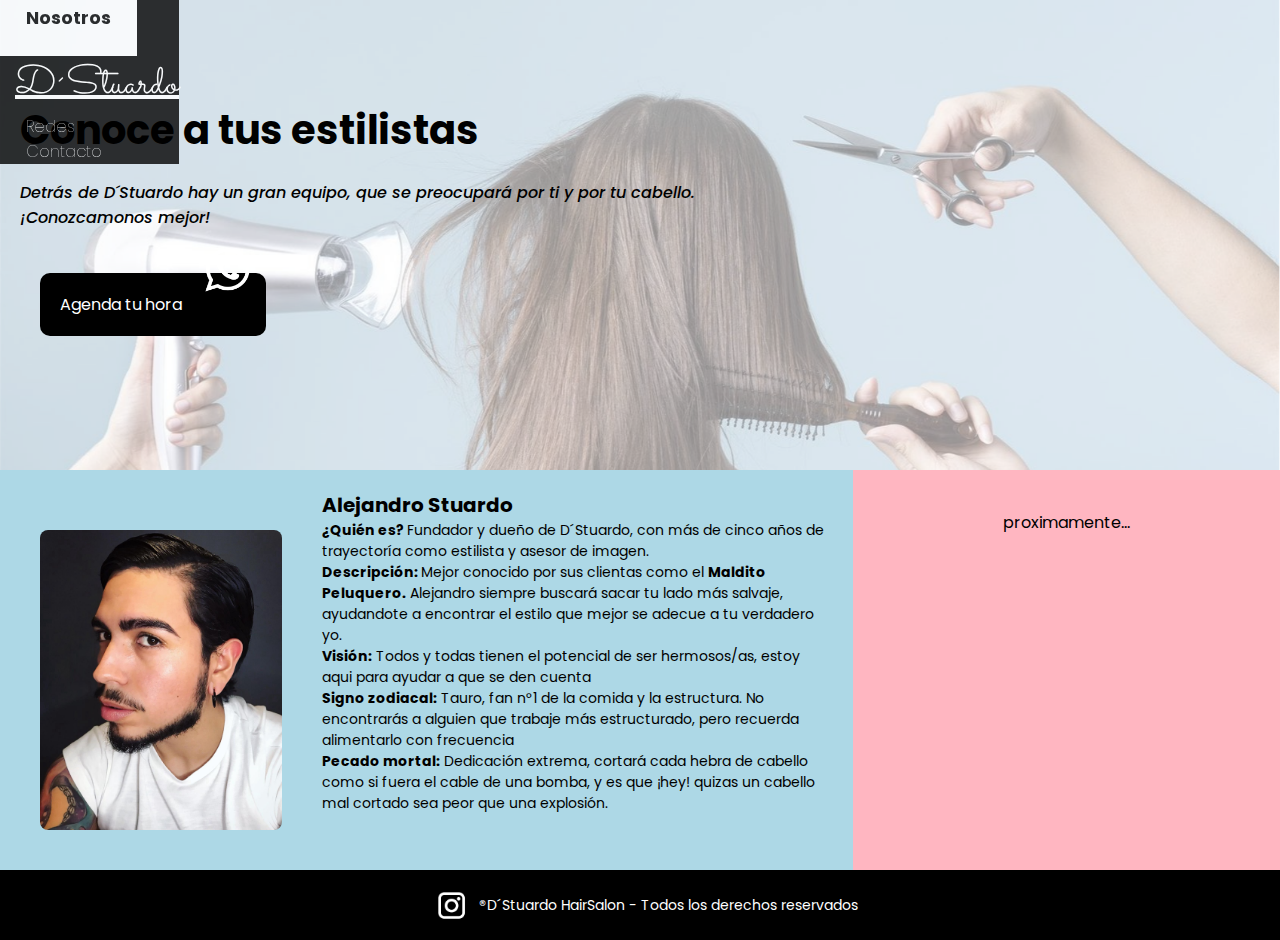
==== assets/pages/about.html @ 19d1debc "Sitio completo antes de realizar el traspaso a Sass" ====
<html lang="en">
<head>
    <meta charset="UTF-8">
    <meta name="viewport" content="width=device-width, initial-scale=1.0">
    <link rel="preconnect" href="https://fonts.googleapis.com">
    <link rel="preconnect" href="https://fonts.gstatic.com" crossorigin>
    <link href="https://fonts.googleapis.com/css2?family=Poppins:wght@300;400;500;600&display=swap" rel="stylesheet">
    <link href="https://fonts.googleapis.com/css2?family=Sacramento&display=swap" rel="stylesheet">
    <link href="https://cdn.jsdelivr.net/npm/bootstrap@5.3.2/dist/css/bootstrap.min.css" rel="stylesheet" integrity="sha384-T3c6CoIi6uLrA9TneNEoa7RxnatzjcDSCmG1MXxSR1GAsXEV/Dwwykc2MPK8M2HN" crossorigin="anonymous">
    <link rel="stylesheet" href="../style/style.css">
    <link rel="shortcut icon" href="../images/general/favicon.png" type="image/x-icon">
    <title>Quienes somos</title>
</head>
<body>
    <header>
        <nav class="navbar navbar-expand-lg bg-body-tertiary">
            <div class="container-fluid header">
                <a class="navbar-brand logo" href="../../index.html">D´Stuardo</a>
            <button class="navbar-toggler" type="button" data-bs-toggle="collapse" data-bs-target="#navbarNav" aria-controls="navbarNav" aria-expanded="false" aria-label="Toggle navigation">
                <span class="navbar-toggler-icon"></span>
            </button>
            <div class="collapse navbar-collapse pagesEspace" id="navbarNav">
                <ul class="navbar-nav pages">
                    <li class="nav-item">
                        <a class="nav-link page  current" href="./about.html">Nosotros</a>
                    </li>
                    <li class="nav-item">
                        <a class="nav-link page" href="./services.html" aria-current="page">Servicios</a>
                    </li>
                    <li>
                        <a class="nav-link inicio" href="../../index.html">D´Stuardo</a>
                    </li>
                    <li class="nav-item">
                        <a class="nav-link page" href="./rrss.html">Redes</a>
                    </li>
                    <li class="nav-item">
                        <a class="nav-link page" href="./contact.html">Contacto</a>
                    </li>
                </ul>
            </div>
            </div>
        </nav>
    </header>
    <main id="about">
        <div class="portada" id="banner">
            <h2>Conoce a tus estilistas</h2>
            <p>Detrás de D´Stuardo hay un gran equipo, que se preocupará por ti y por tu cabello.</p>
            <p>¡Conozcamonos mejor!</p>
            <a href="" class="wp">Agenda tu hora <img src="../images/index/logo_wp.png" alt="Logo de whatsapp"></a>
        </div>
        <section class="personal1">
            <img src="../images/about/jefe.jpeg" alt="Alejandro Stuardo">
            <div>
                <h3>Alejandro Stuardo</h3>
                <p> <strong>¿Quién es? </strong>Fundador y dueño de D´Stuardo, con más de cinco años de trayectoría como estilista y asesor de imagen.</p>
                <p><strong>Descripción: </strong>Mejor conocido por sus clientas como el <strong>Maldito Peluquero.</strong> Alejandro siempre buscará sacar tu lado más salvaje, ayudandote a encontrar el estilo que mejor se adecue a tu verdadero yo.</p>
                <p><strong>Visión:</strong> Todos y todas tienen el potencial de ser hermosos/as, estoy aqui para ayudar a que se den cuenta</p>
                <p><strong>Signo zodiacal:</strong> Tauro, fan n°1 de la comida y la estructura. No encontrarás a alguien que trabaje más estructurado, pero recuerda alimentarlo con frecuencia</p>
                <p><Strong>Pecado mortal:</Strong> Dedicación extrema, cortará cada hebra de cabello como si fuera el cable de una bomba, y es que ¡hey! quizas un cabello mal cortado sea peor que una explosión. </p>
            </div>
        </section>
        <section class="personal2">
            <p> proximamente...</p>
        </section>
    </main>
    <footer>
        <a href="https://www.instagram.com/ale.malditopeluquero/" target="_blank"><img src="../images/general/icono_instagram.png" alt="Logo de instagram"></a>
        <p>®D´Stuardo HairSalon - Todos los derechos reservados</p>
    </footer>
    <script src="https://cdn.jsdelivr.net/npm/bootstrap@5.3.2/dist/js/bootstrap.bundle.min.js" integrity="sha384-C6RzsynM9kWDrMNeT87bh95OGNyZPhcTNXj1NW7RuBCsyN/o0jlpcV8Qyq46cDfL" crossorigin="anonymous"></script>
</body>
</html>
---- assets/style/style.css ----
/*General*/
* {
    margin: 0;
    padding: 0;
    font-family: "Poppins", sans-serif;
}

/*Header*/
.pages {
    justify-content: space-around;
    width: 100%;
}

.navbar {
    --bs-navbar-padding-y: unset;
}

.header {
    background-color: black;
    opacity: 0.8;
    position: fixed;
    top: 0;
    color: white;
    z-index: 100000000000;
}

.page {
    color: white;
    padding: 26px;
    text-decoration: none;
    font-weight: lighter;
}

.page:hover {
    background-color: white;
    color: black;
}

.current {
    font-weight: bolder;
    font-size: 18px;
}

.logo {
    font-family: "Sacramento", sans-serif;
    color: white;
    margin-left: 15px;
    font-size: 40px;
    font-weight: lighter;
    transform: rotate(-2deg);
    display: none;
}

.inicio {
    font-family: "Sacramento", sans-serif;
    color: white;
    margin-left: 15px;
    font-weight: lighter;
    font-size: 40px;
}

.inicio:hover {
    background-color: white;
    color: black;
}

.logo:hover {
    background-color: white;
    color: black;
}

/* footer */
footer {
    height: 70px;
    background-color: black;
    color: white;
    display: flex;
    align-items: center;
    justify-content: center;
}

footer div {
    display: flex;
}

footer p {
    margin: 0;
    font-size: 14px;
}

footer img {
    height: 80%;
}

/* main general */
.wp {
    background-color: black;
    padding: 20px 0px 20px 20px;
    border-radius: 10px;
    text-decoration: none;
    color: white;
    margin-left: 40px;
}

.wp img {
    height: 80;
}

/* Portada */
#hero {
    background-image: url(../images/index/hero.jpeg);
    height: 800px;
    width: 100%;
    background-size: cover;
    background-position: center;
}

#hero h1 {
    color: white;
    font-size: 70px;
    font-weight: 600;
    padding-top: 70px;
    padding-left: 20px;
}

#hero p {
    color: white;
    font-size: 20px;
    font-style: italic;
    padding-left: 20px;
}

/* Servicios */
#services {
    display: grid;
    grid-template-columns: 175px auto;
    grid-template-rows: 470px auto auto auto;
    grid-template-areas:
        "banner banner"
        "menu cortes"
        "menu color"
        "menu tratamientos";
}
#menuNavegacion {
    background-color: black;
    grid-area: menu;
}
.botones {
    margin-left: 20px;
    flex-direction: column;
    list-style-type: none;
    align-items: center;
    background-color: black;
    position: fixed;
    padding: 10px;
}
.tipos-de-servicio {
    height: 20px;
    color: white;
    text-decoration: none;
}
#banner {
    grid-area: banner;
}
.portada {
    background-image: url(../images/general/portada.png);
    background-position: center;
    background-size: cover;
    height: 470px;

}
.portada h2 {
    color: black;
    font-size: 40px;
    font-weight: bolder;
    padding-top: 100px;
    padding-left: 20px;
    padding-bottom: 20px;
}
.portada p {
    color: black;
    font-size: 16px;
    font-style: italic;
    font-weight: 500;
    padding: 0 20px;
}
.portada .disclaimer {
    font-size: 14px;
}
#cortes{
    background-color: black;
    display: flex;
    flex-flow: row wrap;
    justify-content: space-evenly;
    padding-bottom: 40px;
}
#color{
    background-color: lightpink;
    padding-top: 40px;
    display: flex;
    flex-flow: row wrap;
    justify-content: space-evenly;
}
#tratamientos{
    background-color: antiquewhite;
    display: flex;
    flex-flow: row wrap;
    justify-content: space-evenly;
    padding-top: 50px;
}
#cortes .cortes{
    color: black;
    background-color: white;
    padding: 10px;
    width: 500px;
    height: 170px;
    margin: 40px 60px 40px 20px;
    text-align: justify;
    align-items: center;
}
.cortes p{
    font-size: 14px;
    margin: 0;
}
.cortes h4{
    font-size: 18px;
    font-weight:bolder;
    font-style: italic;
}
.cortes img{
    float: right;
    height: 200px;
    width: 180px; 
    position: relative;
    top: 10px;
    left: 50px;
}
#color .color{
    color: rgb(116, 4, 65);
    background-color: #D9FFF8;
    padding: 10px;
    width: 500px;
    height: 170px;
    margin: 40px 60px 40px 20px;
    text-align:end;
    align-items: center;
}
.color p{
    font-size: 14px;
    margin: 0;
}
.color h4{
    font-size: 18px;
    font-style: italic;
    font-weight: bolder;
}
.color img{
    float: left;
    height: 200px;
    width: 180px; 
    position: relative;
    bottom: 70px;
    right: 20px;
}
#tratamientos .tratamientos{
    color: white;
    background-color: black;
    padding: 10px;
    width: 500px;
    height: 150px;
    margin: 40px 60px 40px 20px;
    text-align:end;
    align-items: center;
}
.tratamientos p{
    font-size: 14px;
    margin: 0;
}
.tratamientos h4{
    font-size: 18px;
    font-style: italic;
    font-weight: bolder;
}
.tratamientos img{
    float: right;
    height: 200px;
    width: 150px; 
    position: relative;
    bottom: 80px;
    left: 50px;
}

/* About */
#about{
    display: grid;
    grid-template-columns: 2fr 1fr;
    grid-template-rows: 470px auto;
    grid-template-areas: 
    "banner banner"
    "personal1 personal2";
}
#about #banner{
    grid-area: banner;
}
#about .personal1{
    grid-area: personal1;
    display: flex;
    background-color: lightblue;
    padding-top: 20px;
}
.personal1 img{
    height: 300px;
    margin: 40px;
    border-radius: 8px;
}
.personal1 p{
    font-size: 14px;
    margin-right: 20px;
}
.personal1 h3{
    font-size: 20px;
    font-weight: bolder;
}
#about .personal2{
    grid-area: personal2;
    background-color: lightpink;
}
.personal2 p{
    text-align: center;
    margin-top: 40px;
}

/* rrss */
.redes{
    display: flex;
    flex-flow: row wrap;
    background-color: antiquewhite;
    justify-content: space-evenly;
}
.enlaces{
    width: 50%;
    display:flex;
    justify-content:center;
    align-items:center;
    flex-direction:column;
    height: max-content;
}
.enlaces p{
    font-size: 14px;
}
.fotoPersonal{
    height: 400px;
    width: 350px;
    margin: 40px;
}
.ig{
    height: 100px;
    background-color: black;
}
iframe{
    height: 350px;
    margin: 0 30px 50px 30px;
}
/* Contact */
.formulario{
    color: black;
    background-image: url(../images/contact/portada.jpg);
    height: 1000px;
    width: 100%;
    background-size: cover;
}
.separador{
    width: 100%;
    margin: 0;
    height: 25px;
    background-color: black;
}
form{
    display: flex;
    flex-direction: column;
    width: 100%;
    text-align: center;
    align-items: center;
    margin-top: 10px;
    flex-wrap: wrap;
}
.preguntas{
    background-color: #d9bcda;
    width: fit-content;
    margin: 10px;
    font-size: 14px;
    padding: 5px;
    border-radius: 8px;
    display: flex;
    flex-direction: row;
}
form p{
    background-color: #d9bcda;
    width: fit-content;
    margin: 10px;
    font-size: 14px;
    padding: 5px;
    border-radius: 8px;
}
.opciones{
    background-color: #d9bcda;
    width: fit-content;
    text-align: justify;
    margin: 10px;
    font-size: 14px;
    padding: 5px;
    border-radius: 8px;
    display: flex;
    justify-content: center;
    flex-direction: row;
    align-items: center;
}
.opciones label{
    padding: 5px;
}
.formulario{
    color: black;
    background-image: url(../images/contact/portada.jpg);
    height: 1000px;
    width: 100%;
    background-size: cover;
}
.separador{
    width: 100%;
    margin: 0;
    height: 25px;
    background-color: black;
}
form{
    display: flex;
    flex-direction: column;
    width: 100%;
    text-align: center;
    align-items: center;
    margin-top: 10px;
    flex-wrap: wrap;
}
.preguntas{
    background-color: #d9bcda;
    width: fit-content;
    margin: 10px;
    font-size: 14px;
    padding: 5px;
    border-radius: 8px;
    display: flex;
    flex-direction: row;
}
form p{
    background-color: #d9bcda;
    width: fit-content;
    margin: 10px;
    font-size: 14px;
    padding: 5px;
    border-radius: 8px;
}
.opciones{
    background-color: #d9bcda;
    width: fit-content;
    text-align: justify;
    margin: 10px;
    font-size: 14px;
    padding: 5px;
    border-radius: 8px;
    display: flex;
    justify-content: center;
    flex-direction: row;
    align-items: center;
}
.opciones label{
    padding: 5px;
}

/* Media Queries*/
@media (max-width:991px) {
    .logo {
        display: block;
    }
    .inicio {
        display: none;
    }
    .wp {
        font-size: 12px;
        padding: 10px 0px 10px 10px;
        border-radius: 10px;
    }
    .wp img {
        height: 40;
    }
    footer div {
        flex-direction: column;
        align-items: center;
    }
    #hero {
        height: 680px;
    }
    #hero h1 {
        color: white;
        font-size: 40px;
        font-weight: 600;
        padding-top: 100px;
        padding-left: 20px;
    }
    #hero p {
        color: white;
        font-size: 14px;
        font-style: italic;
    }
    #services {
        grid-template-columns: auto;
        grid-template-rows: 380px auto auto auto;
        grid-template-areas:
            "banner"
            "cortes"
            "color"
            "tratamientos";
    }
    #menuNavegacion {
        display: none;
    }
    .portada h2 {
        font-size: 20px;
    }
    .portada p {
        font-size: 12px;
    }
    .portada .disclaimer {
        font-size: 10px;
    }
    #cortes .cortes{
        width: 300px;
        height: auto;
        margin: 40px 30px 20px 20px;
        display: flex;
        flex-direction: column;
        align-items: center;

    }
    .cortes p{
        font-size: 10px;
        text-align: center;
    }
    .cortes h4{
        font-size: 12px;
    }
    .cortes img{
        height: 130px;
        width: 120px; 
        top: unset;
        left: unset;
        bottom: 20px;
    }
    #color .color{
        width: 300px;
        height: auto;
        margin: 40px 30px 20px 20px;
        display: flex;
        flex-direction: column;
        align-items: center;
    }
    .color p{
        font-size: 10px;
        text-align: center;
    }
    .color h4{
        font-size: 14px;
    }
    .color img{
        height: 130px;
        width: 120px; 
        bottom: 20px;
        right: unset;
    }
    #tratamientos .tratamientos{
        width: 300px;
        height: auto;
        margin: 40px 30px 20px 20px;
        display: flex;
        flex-direction: column;
        align-items: center;
    }
    .tratamientos p{
        font-size: 10px;
    }
    .tratamientos h4{
        font-size: 14px;
    }
    .tratamientos img{
        height: 130px;
        width: 120px; 
        bottom: 20px;
        left: unset;
    }
    #about{
        grid-template-columns: 1fr;
        grid-template-rows: 380px auto auto;
        grid-template-areas: 
        "banner"
        "personal1"
        "personal2";
    }
    #about .personal1{
        grid-area: personal1;
        flex-direction: column;
        align-items: center;
    }
    .personal1 img{
        height: 220px;
        width: 200px;
    }
    .personal1 p{
        margin: 20px;
        text-align: justify;
    }
    .personal1 h3{
        margin-left: 20px;
    }
    .personal2 p{
        margin: 40px;
    }
    .enlaces{
        width: 100%;
    }
    .enlaces p{
        font-size: 12px;
        width: 80%;
        text-align: center;
    }
    .fotoPersonal{
        height: 300px;
        width: 250px;
        margin: 20px;
    }
    .ig{
        height: 50px;
    }
    iframe{
        height: 200px;
        width: 200px;
        margin: 0 30px 50px 30px;
    }
    .preguntas{
        font-size: 12px;
    }
    form p{
        font-size: 10px;
    }
    .opciones{
        font-size: 10px;
    }
    .area{
        width: 70%;
    }
}
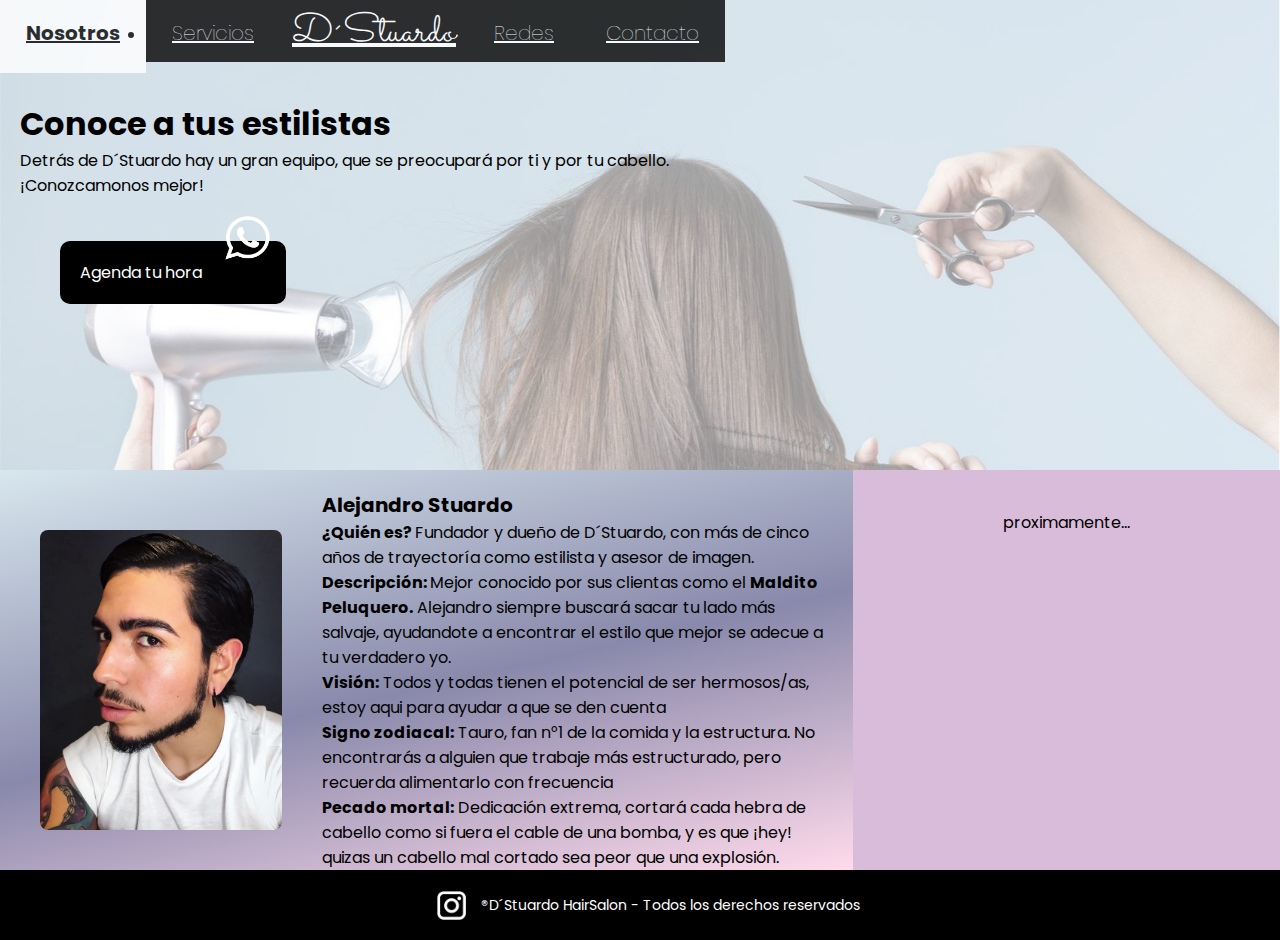
==== commit b10d9043: "Traspaso de About y Contact a formato sass" ====
--- a/assets/pages/about.html
+++ b/assets/pages/about.html
@@ -2,14 +2,16 @@
 <head>
     <meta charset="UTF-8">
     <meta name="viewport" content="width=device-width, initial-scale=1.0">
+    <meta name="description" content="¡Conozcamonos, en esta página encontrarás a nuestros estilistas y datos curiosos sobre ellos">
+    <meta name="keywords" content="Estilistas, Peluqueria, Peluqueros, equipo">
     <link rel="preconnect" href="https://fonts.googleapis.com">
     <link rel="preconnect" href="https://fonts.gstatic.com" crossorigin>
     <link href="https://fonts.googleapis.com/css2?family=Poppins:wght@300;400;500;600&display=swap" rel="stylesheet">
     <link href="https://fonts.googleapis.com/css2?family=Sacramento&display=swap" rel="stylesheet">
     <link href="https://cdn.jsdelivr.net/npm/bootstrap@5.3.2/dist/css/bootstrap.min.css" rel="stylesheet" integrity="sha384-T3c6CoIi6uLrA9TneNEoa7RxnatzjcDSCmG1MXxSR1GAsXEV/Dwwykc2MPK8M2HN" crossorigin="anonymous">
-    <link rel="stylesheet" href="../style/style.css">
+    <link rel="stylesheet" href="../style/css/main.css">
     <link rel="shortcut icon" href="../images/general/favicon.png" type="image/x-icon">
-    <title>Quienes somos</title>
+    <title>D´Stuardo | Quienes somos</title>
 </head>
 <body>
     <header>
@@ -43,7 +45,7 @@
     </header>
     <main id="about">
         <div class="portada" id="banner">
-            <h2>Conoce a tus estilistas</h2>
+            <h1>Conoce a tus estilistas</h1>
             <p>Detrás de D´Stuardo hay un gran equipo, que se preocupará por ti y por tu cabello.</p>
             <p>¡Conozcamonos mejor!</p>
             <a href="" class="wp">Agenda tu hora <img src="../images/index/logo_wp.png" alt="Logo de whatsapp"></a>
@@ -51,7 +53,7 @@
         <section class="personal1">
             <img src="../images/about/jefe.jpeg" alt="Alejandro Stuardo">
             <div>
-                <h3>Alejandro Stuardo</h3>
+                <h2>Alejandro Stuardo</h2>
                 <p> <strong>¿Quién es? </strong>Fundador y dueño de D´Stuardo, con más de cinco años de trayectoría como estilista y asesor de imagen.</p>
                 <p><strong>Descripción: </strong>Mejor conocido por sus clientas como el <strong>Maldito Peluquero.</strong> Alejandro siempre buscará sacar tu lado más salvaje, ayudandote a encontrar el estilo que mejor se adecue a tu verdadero yo.</p>
                 <p><strong>Visión:</strong> Todos y todas tienen el potencial de ser hermosos/as, estoy aqui para ayudar a que se den cuenta</p>
--- a/assets/style/css/main.css
+++ b/assets/style/css/main.css
@@ -0,0 +1,398 @@
+* {
+  margin: 0;
+  padding: 0;
+  font-family: "Poppins", sans-serif;
+}
+
+.wp {
+  background-color: black;
+  padding: 20px 0px 20px 20px;
+  border-radius: 10px;
+  font-size: 16px;
+  text-decoration: none;
+  color: white;
+  margin-left: 40px;
+}
+.wp img {
+  height: 80px;
+}
+@media (max-width: 492px) {
+  .wp img {
+    height: 50px;
+  }
+}
+@media (max-width: 991px) {
+  .wp {
+    font-size: 14px;
+    padding: 15px 0px 15px 15px;
+  }
+  .wp img {
+    height: 60;
+  }
+}
+@media (max-width: 492px) {
+  .wp {
+    font-size: 12px;
+    padding: 12px 0px 12px 12px;
+  }
+  .wp img {
+    height: 40;
+  }
+}
+
+.navbar {
+  --bs-navbar-padding-y: unset;
+}
+.navbar .header {
+  background-color: black;
+  opacity: 0.8;
+  position: fixed;
+  z-index: 100000;
+  top: 0;
+}
+.navbar .header .logo {
+  color: white;
+  display: none;
+  font-family: "Sacramento", sans-serif;
+  margin-left: 15px;
+  font-size: 40px;
+}
+@media (max-width: 991px) {
+  .navbar .header .logo {
+    display: block;
+  }
+}
+.navbar .header .logo:hover {
+  background-color: white;
+  color: black;
+}
+.navbar .header .pages {
+  display: flex;
+  justify-content: space-around;
+  align-items: center;
+  width: 100%;
+}
+.navbar .header .pages .page {
+  color: white;
+  font-size: 20px;
+  font-weight: lighter;
+  padding: 26px;
+}
+.navbar .header .pages .page:hover {
+  background-color: white;
+  color: black;
+  transition: all 0.5 ease;
+}
+.navbar .header .pages .inicio {
+  color: white;
+  font-size: 40px;
+  font-family: "Sacramento", sans-serif;
+  padding: 12px;
+}
+.navbar .header .pages .inicio:hover {
+  background-color: white;
+  color: black;
+  transition: all 0.5 ease;
+}
+@media (max-width: 991px) {
+  .navbar .header .pages .inicio {
+    display: none;
+  }
+}
+.navbar .header .pages .current {
+  font-weight: bolder;
+}
+
+footer {
+  height: 70px;
+  background-color: black;
+  color: white;
+  display: flex;
+  align-items: center;
+  justify-content: center;
+}
+footer div {
+  display: flex;
+}
+footer p {
+  margin: 0;
+  font-size: 14px;
+}
+footer img {
+  height: 60px;
+}
+@media (max-width: 991px) {
+  footer div {
+    flex-direction: column;
+    align-items: center;
+  }
+}
+
+#hero {
+  background-image: url(../../images/index/hero.jpeg);
+  height: 800px;
+  width: 100%;
+  background-size: cover;
+  background-position: center;
+}
+@media (max-width: 991px) {
+  #hero {
+    height: 950px;
+  }
+}
+@media (max-width: 492px) {
+  #hero {
+    height: 680px;
+  }
+}
+#hero h1 {
+  color: white;
+  font-size: 70px;
+  font-weight: 600;
+  padding-top: 100px;
+  padding-left: 20px;
+}
+@media (max-width: 991px) {
+  #hero h1 {
+    font-size: 40px;
+  }
+}
+@media (max-width: 492px) {
+  #hero h1 {
+    font-size: 40px;
+    padding-top: 100px;
+  }
+}
+#hero p {
+  color: white;
+  font-size: 20px;
+  font-style: italic;
+  padding-left: 20px;
+}
+@media (max-width: 991px) {
+  #hero p {
+    font-size: 18px;
+  }
+}
+@media (max-width: 492px) {
+  #hero p {
+    font-size: 14px;
+  }
+}
+
+#about {
+  display: grid;
+  grid-template-columns: 2fr 1fr;
+  grid-template-rows: 470px auto;
+  grid-template-areas: "banner banner" "personal1 personal2";
+}
+#about #banner {
+  grid-area: banner;
+}
+#about .personal1 {
+  grid-area: personal1;
+  display: flex;
+  background: linear-gradient(167deg, rgb(216, 231, 238) 0%, rgb(137, 137, 171) 53%, rgb(255, 218, 235) 100%);
+  padding-top: 20px;
+}
+#about .personal1 img {
+  height: 300px;
+  margin: 40px;
+  border-radius: 8px;
+}
+@media (max-width: 991px) {
+  #about .personal1 img {
+    height: 250px;
+    width: 230px;
+  }
+}
+@media (max-width: 492px) {
+  #about .personal1 img {
+    height: 220px;
+    width: 200px;
+  }
+}
+#about .personal1 p {
+  font-size: 16px;
+  margin-right: 20px;
+}
+@media (max-width: 991px) {
+  #about .personal1 p {
+    font-size: 14px;
+    margin: 20px;
+    text-align: justify;
+  }
+}
+@media (max-width: 492px) {
+  #about .personal1 p {
+    font-size: 12px;
+  }
+}
+#about .personal1 h2 {
+  font-size: 20px;
+  font-weight: bolder;
+}
+@media (max-width: 991px) {
+  #about .personal1 h2 {
+    margin-left: 20px;
+    font-size: 18px;
+  }
+}
+@media (max-width: 492px) {
+  #about .personal1 h2 {
+    font-size: 14px;
+  }
+}
+@media (max-width: 492px) {
+  #about .personal1 {
+    flex-direction: column;
+    align-items: center;
+  }
+}
+#about .personal2 {
+  grid-area: personal2;
+  background-color: #d9bcda;
+}
+#about .personal2 p {
+  text-align: center;
+  margin-top: 40px;
+  font-size: 16px;
+}
+@media (max-width: 991px) {
+  #about .personal2 p {
+    margin: 20px;
+    font-size: 14px;
+  }
+}
+@media (max-width: 492px) {
+  #about .personal2 p {
+    font-size: 12px;
+  }
+}
+@media (max-width: 991px) {
+  #about {
+    grid-template-columns: 1fr;
+    grid-template-rows: auto auto auto;
+    grid-template-areas: "banner" "personal1" "personal2";
+  }
+}
+
+.portada {
+  background-image: url(../../images/general/portada.png);
+  background-position: center;
+  background-size: cover;
+  height: 470px;
+  padding: 100px 20px 20px 20px;
+}
+.portada .h1 {
+  color: white;
+  font-size: 70px;
+  font-weight: bolder;
+}
+.portada .p {
+  color: black;
+  font-size: 20px;
+  font-style: italic;
+  font-weight: 500;
+  padding: 0 20px;
+}
+@media (max-width: 991px) {
+  .portada {
+    height: 400px;
+  }
+}
+@media (max-width: 492px) {
+  .portada {
+    height: 350px;
+  }
+}
+
+.formulario {
+  color: black;
+  background-image: url(../../images/contact/portada.jpg);
+  height: 1000px;
+  width: 100%;
+  background-size: cover;
+}
+.formulario .separador {
+  width: 100%;
+  margin: 0;
+  height: 25px;
+  background-color: black;
+}
+.formulario form {
+  display: flex;
+  flex-direction: column;
+  width: 100%;
+  text-align: center;
+  align-items: center;
+  margin-top: 10px;
+  flex-wrap: wrap;
+}
+.formulario .preguntas {
+  background-color: #d9bcda;
+  width: fit-content;
+  margin: 10px;
+  font-size: 16px;
+  padding: 5px;
+  border-radius: 8px;
+  display: flex;
+  flex-direction: row;
+}
+@media (max-width: 991px) {
+  .formulario .preguntas {
+    font-size: 12px;
+  }
+}
+.formulario p {
+  background-color: #d9bcda;
+  width: fit-content;
+  margin: 10px;
+  font-size: 16px;
+  padding: 5px;
+  border-radius: 8px;
+}
+@media (max-width: 991px) {
+  .formulario p {
+    font-size: 12px;
+  }
+}
+.formulario .opciones {
+  background-color: #d9bcda;
+  width: fit-content;
+  text-align: justify;
+  margin: 10px;
+  font-size: 16px;
+  padding: 5px;
+  border-radius: 8px;
+  display: flex;
+  justify-content: center;
+  flex-direction: row;
+  align-items: center;
+}
+@media (max-width: 991px) {
+  .formulario .opciones {
+    font-size: 12px;
+  }
+}
+.formulario label {
+  padding: 5px;
+}
+
+.preguntas {
+  font-size: 12px;
+}
+
+form p {
+  font-size: 10px;
+}
+
+.opciones {
+  font-size: 10px;
+}
+
+.area {
+  width: 70%;
+}
+
+/*# sourceMappingURL=main.css.map */
